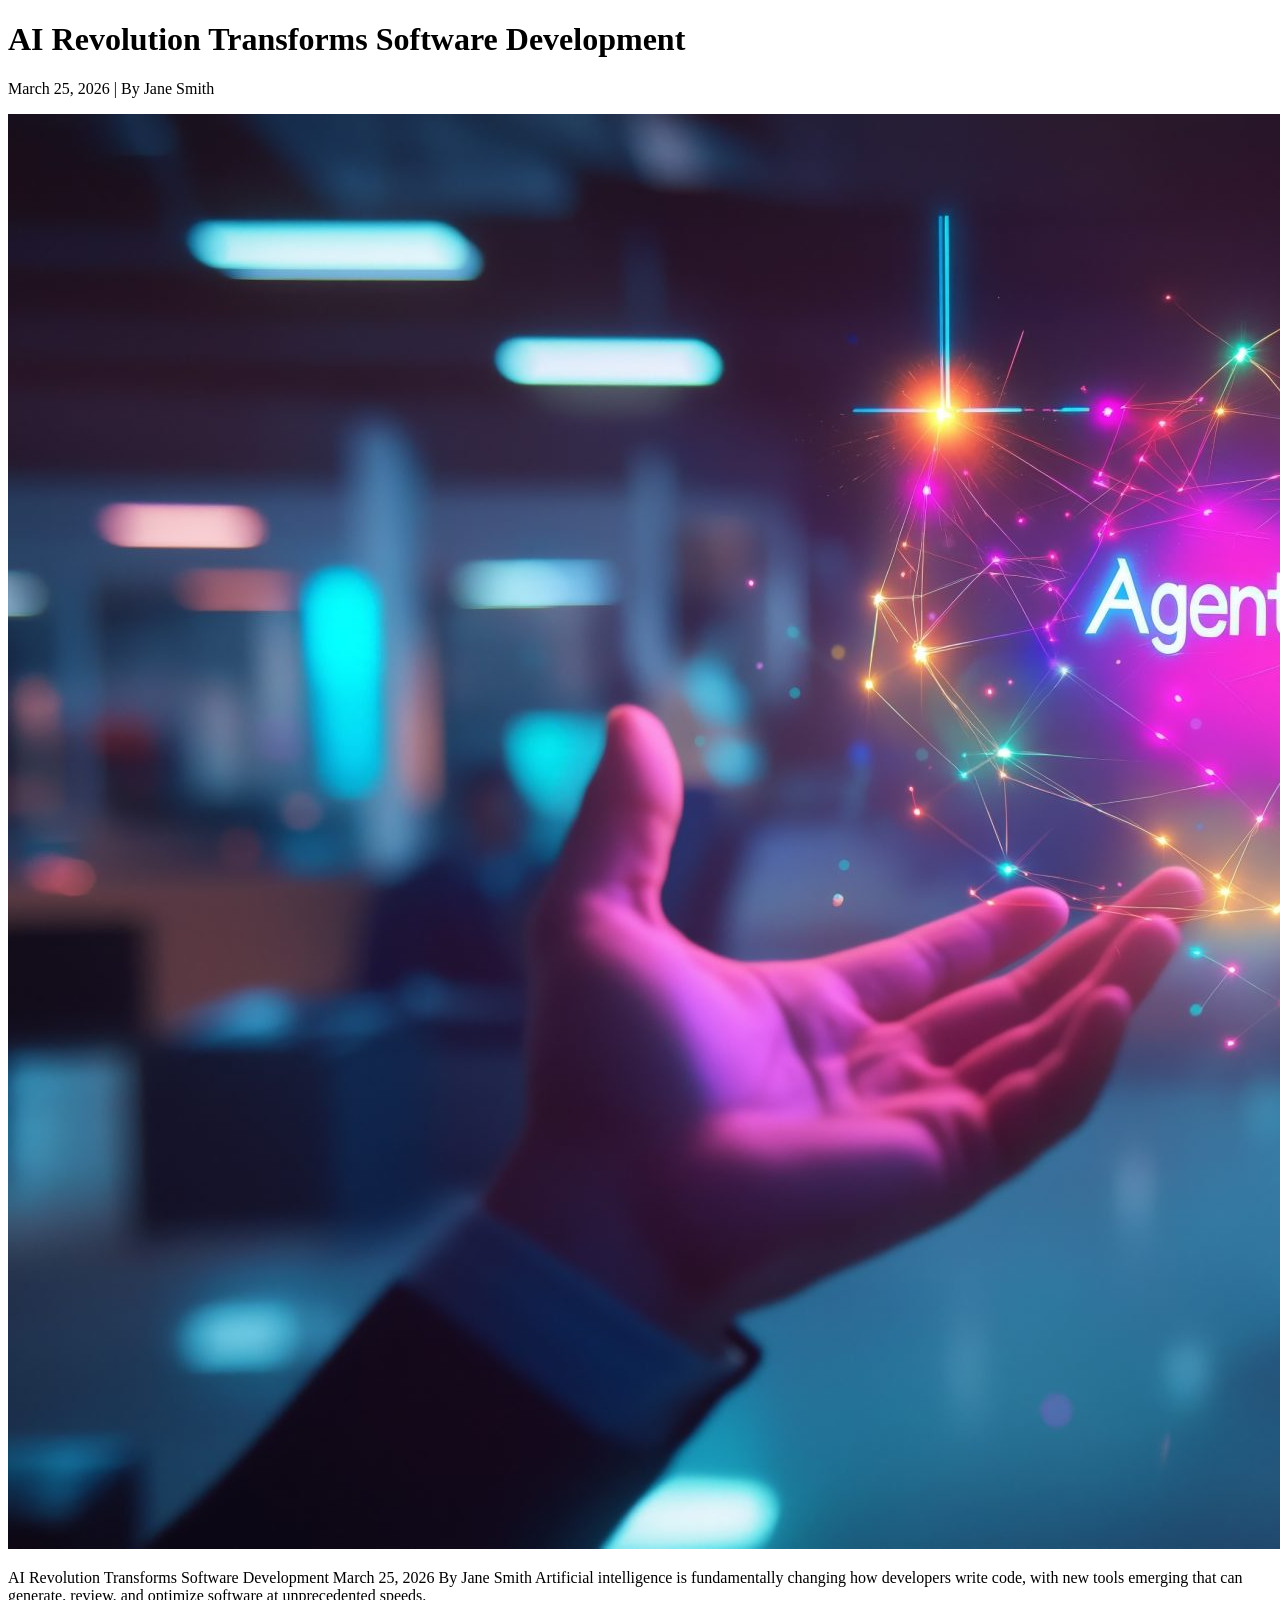
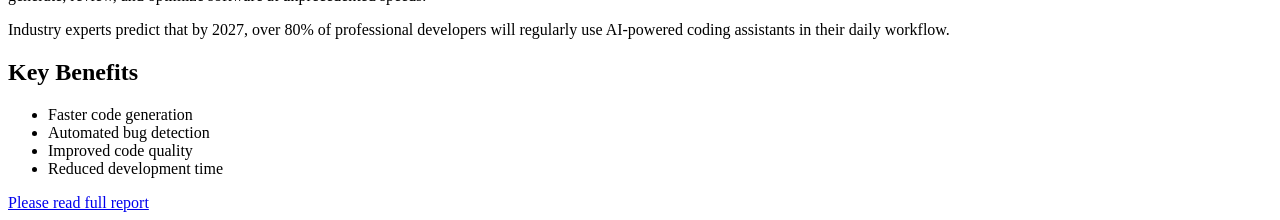
==== index.html @ 4ffb94ba "i created an html file for news article but without style" ====
<!doctype html>

<html>
	<head>
		<title>Tech News Daily</title>
	</head>
	<body>
		<h1>AI Revolution Transforms Software Development</h1>
		<p>March 25, 2026 | By Jane Smith</p>

		<img src="./assets/images/ai-coding.jpeg" />

		<p>
			AI Revolution Transforms Software Development March 25, 2026 By Jane Smith
			Artificial intelligence is fundamentally changing how developers write
			code, with new tools emerging that can generate, review, and optimize
			software at unprecedented speeds.
		</p>

		<p>
			Industry experts predict that by 2027, over 80% of professional developers
			will regularly use AI-powered coding assistants in their daily workflow.
		</p>

		<h2>Key Benefits</h2>

		<ul>
			<li>Faster code generation</li>
			<li>Automated bug detection</li>
			<li>Improved code quality</li>
			<li>Reduced development time</li>
		</ul>

		<a href="./about.html" target="_blank">Please read full report</a>
	</body>
</html>
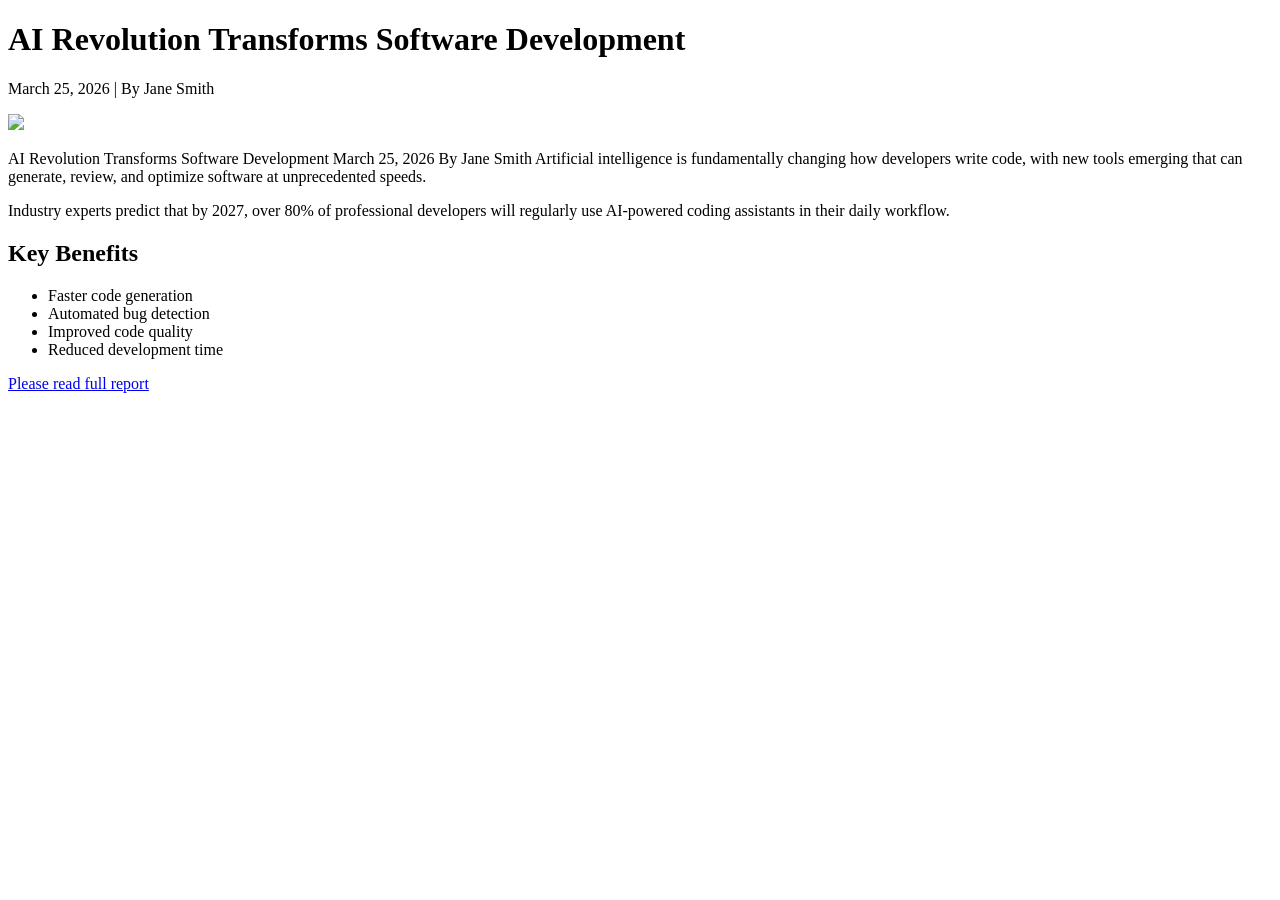
==== commit 47508539: "Add files via upload" ====
--- a/index.html
+++ b/index.html
@@ -8,7 +8,7 @@
 		<h1>AI Revolution Transforms Software Development</h1>
 		<p>March 25, 2026 | By Jane Smith</p>
 
-		<img src="./assets/images/ai-coding.jpeg" />
+		<img src="C:/Users/Justmyr/Documents/2203/assets/images/ai-coding.jpeg" />
 
 		<p>
 			AI Revolution Transforms Software Development March 25, 2026 By Jane Smith
@@ -31,6 +31,8 @@
 			<li>Reduced development time</li>
 		</ul>
 
-		<a href="./about.html" target="_blank">Please read full report</a>
+		<a href="https://example.com/full-arcticle" target="_blank"
+			>Please read full report</a
+		>
 	</body>
 </html>
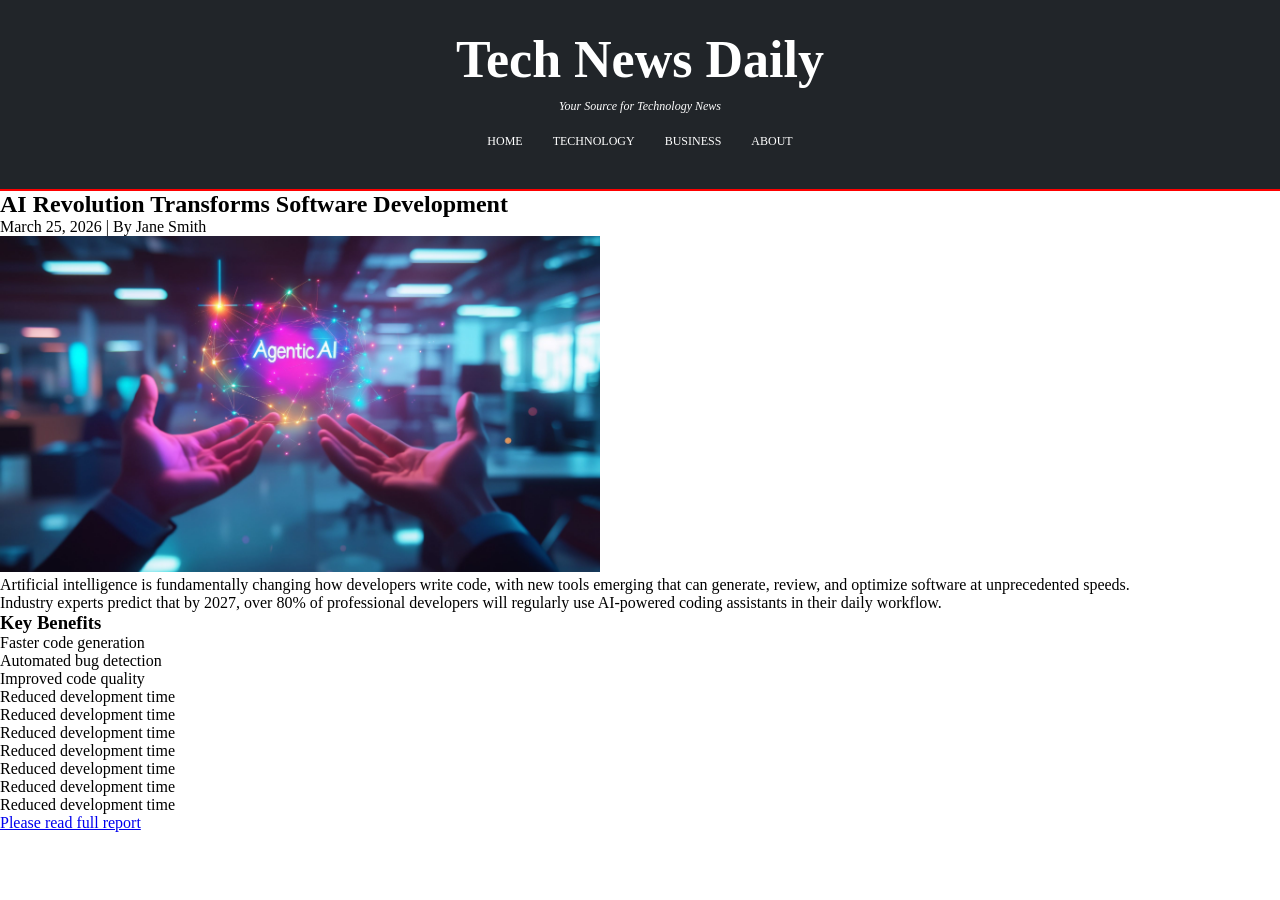
==== commit 263e3a0f: "Add files via upload" ====
--- a/index.html
+++ b/index.html
@@ -1,38 +1,62 @@
 <!doctype html>
+<html lang="en">
+  <head>
+    <meta charset="UTF-8" />
+    <meta name="viewport" content="width=device-width, initial-scale=1.0" />
+    <title>Tech News Daily</title>
+    <link rel="stylesheet" href="./index.css" />
+  </head>
+  <body>
+    <header class="main-header">
+      <h1 class="web-title">Tech News Daily</h1>
+      <p class="header-caption">Your Source for Technology News</p>
+      <nav>
+        <ul class="nav-list">
+          <li><a href="" class="nav-link">Home</a></li>
+          <li><a href="" class="nav-link">Technology</a></li>
+          <li><a href="" class="nav-link">Business</a></li>
+          <li><a href="" class="nav-link">About</a></li>
+        </ul>
+      </nav>
+    </header>
 
-<html>
-	<head>
-		<title>Tech News Daily</title>
-	</head>
-	<body>
-		<h1>AI Revolution Transforms Software Development</h1>
-		<p>March 25, 2026 | By Jane Smith</p>
+    <h2>AI Revolution Transforms Software Development</h2>
+    <p class="author">March 25, 2026 | By Jane Smith</p>
 
-		<img src="C:/Users/Justmyr/Documents/2203/assets/images/ai-coding.jpeg" />
+    <img
+      src="./assets/images/ai-coding.jpeg"
+      alt="AI coding illustration"
+      width="600"
+    />
 
-		<p>
-			AI Revolution Transforms Software Development March 25, 2026 By Jane Smith
-			Artificial intelligence is fundamentally changing how developers write
-			code, with new tools emerging that can generate, review, and optimize
-			software at unprecedented speeds.
-		</p>
+    <p>
+      Artificial intelligence is fundamentally changing how developers write
+      code, with new tools emerging that can generate, review, and optimize
+      software at unprecedented speeds.
+    </p>
 
-		<p>
-			Industry experts predict that by 2027, over 80% of professional developers
-			will regularly use AI-powered coding assistants in their daily workflow.
-		</p>
+    <p>
+      Industry experts predict that by 2027, over 80% of professional developers
+      will regularly use AI-powered coding assistants in their daily workflow.
+    </p>
 
-		<h2>Key Benefits</h2>
+    <h3>Key Benefits</h3>
 
-		<ul>
-			<li>Faster code generation</li>
-			<li>Automated bug detection</li>
-			<li>Improved code quality</li>
-			<li>Reduced development time</li>
-		</ul>
+    <ul>
+      <li>Faster code generation</li>
+      <li>Automated bug detection</li>
+      <li>Improved code quality</li>
+      <li>Reduced development time</li>
+      <li>Reduced development time</li>
+      <li>Reduced development time</li>
+      <li>Reduced development time</li>
+      <li>Reduced development time</li>
+      <li>Reduced development time</li>
+      <li>Reduced development time</li>
+    </ul>
 
-		<a href="https://example.com/full-arcticle" target="_blank"
-			>Please read full report</a
-		>
-	</body>
+    <a href="https://example.com/full-article" target="_blank">
+      Please read full report
+    </a>
+  </body>
 </html>
--- a/index.css
+++ b/index.css
@@ -0,0 +1,42 @@
+* {
+  margin: 0;
+  padding: 0;
+}
+
+.main-header {
+  background-color: #212529; /*BG Color*/
+  display: flex;
+  flex-direction: column;
+  justify-content: center;
+  align-items: center;
+  gap: 10px;
+  padding: 30px 0px;
+  border-bottom: 2px solid #ff0000;
+}
+
+.web-title {
+  color: #ffffff;
+  font-size: 3.25rem;
+}
+
+.header-caption {
+  color: #ffffff !important;
+  font-size: 0.75rem;
+  font-style: italic;
+}
+
+.nav-list {
+  display: flex;
+  list-style: none;
+  padding: 0;
+  gap: 10px;
+}
+
+.nav-link {
+  display: block;
+  color: white;
+  text-decoration: none;
+  padding: 10px;
+  font-size: 0.75rem;
+  text-transform: uppercase;
+}
